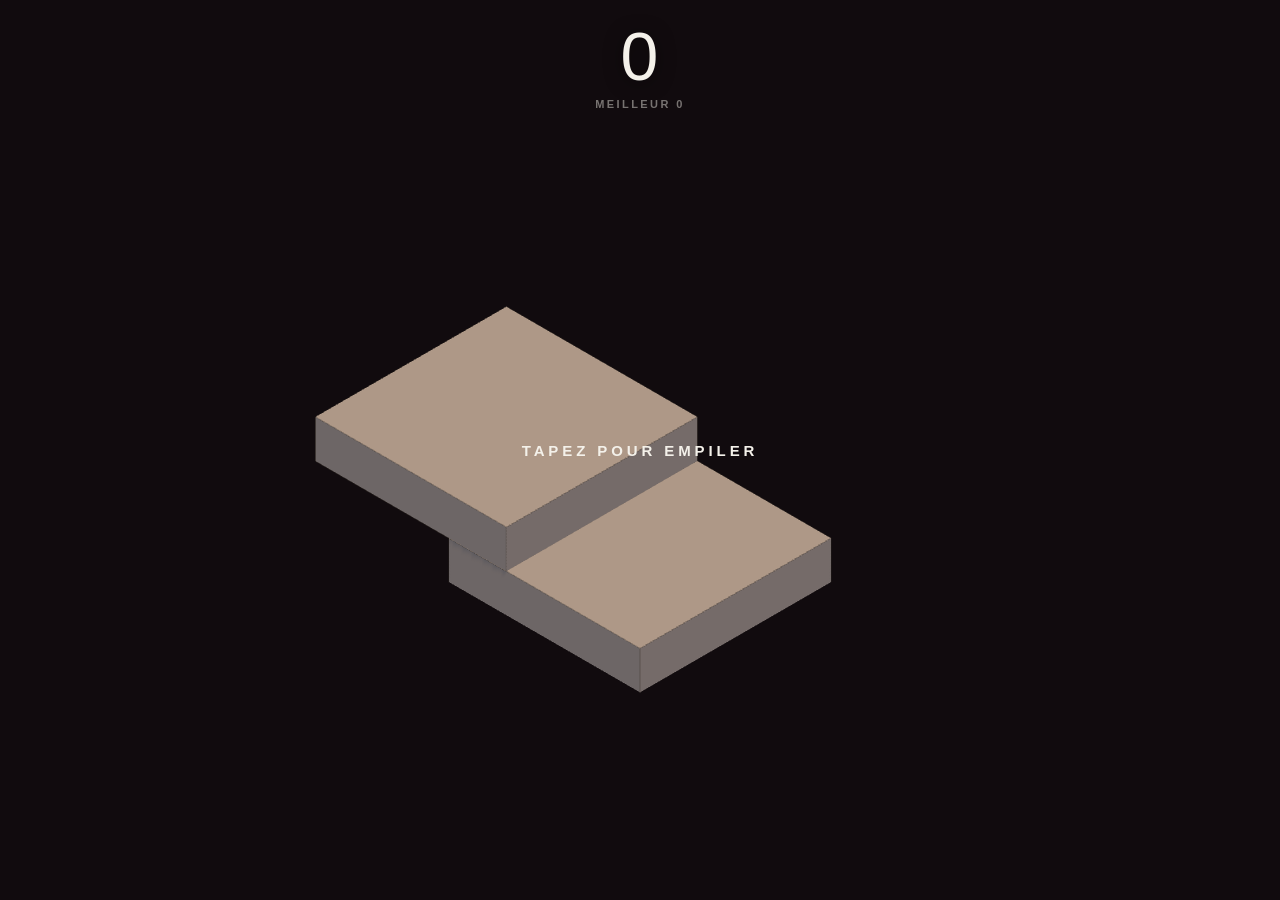
==== index.html @ d6b29cc4 "QENTINA STACK — v0 jouable : mécanique, découpe, chute, score Étape 1 du master prompt : le jeu se j" ====
<!doctype html>
<html lang="fr">
<head>
<meta charset="utf-8">
<meta name="viewport" content="width=device-width, initial-scale=1, viewport-fit=cover, user-scalable=no">
<meta name="theme-color" content="#15121b">
<meta name="description" content="Empilez les boîtes à pizza QENTINA.">
<title>QENTINA STACK</title>
<link rel="stylesheet" href="styles.css">
<script type="importmap">
{
  "imports": {
    "three": "./vendor/three.module.min.js"
  }
}
</script>
</head>
<body>
  <canvas id="scene"></canvas>

  <div id="hud">
    <div id="score">0</div>
    <div id="best">MEILLEUR 0</div>
    <div id="perfect"></div>
  </div>

  <div id="start" class="overlay">
    <p class="pulse">TAPEZ POUR EMPILER</p>
  </div>

  <div id="end" class="overlay hidden">
    <p id="end-record" class="record hidden">NOUVEAU RECORD</p>
    <p class="label">BOÎTES EMPILÉES</p>
    <p id="end-score">0</p>
    <p id="end-best" class="label">MEILLEUR 0</p>
    <p class="pulse small">TAPEZ POUR REJOUER</p>
  </div>

  <div id="debug"></div>

  <script type="module" src="src/main.js"></script>
</body>
</html>
---- styles.css ----
/* ============================================================
   QENTINA STACK — HUD et écrans. Le rendu 3D est dans le canvas.
   ============================================================ */

* {
  margin: 0;
  padding: 0;
  box-sizing: border-box;
}

html,
body {
  width: 100%;
  height: 100%;
  overflow: hidden;
  background: #15121b;
}

body {
  position: fixed;
  inset: 0;
  touch-action: none;
  overscroll-behavior: none;
  user-select: none;
  -webkit-user-select: none;
  -webkit-tap-highlight-color: transparent;
  -webkit-touch-callout: none;
  font-family: "Helvetica Neue", Helvetica, Arial, sans-serif;
  color: #f4f1ea;
}

#scene {
  position: absolute;
  inset: 0;
  display: block;
  width: 100%;
  height: 100%;
}

/* --- HUD ---------------------------------------------------- */

#hud {
  position: absolute;
  inset: 0;
  pointer-events: none;
  padding: calc(env(safe-area-inset-top, 0px) + 22px)
    calc(env(safe-area-inset-right, 0px) + 16px)
    calc(env(safe-area-inset-bottom, 0px) + 16px)
    calc(env(safe-area-inset-left, 0px) + 16px);
  text-align: center;
}

#score {
  font-size: 68px;
  font-weight: 200;
  line-height: 1;
  letter-spacing: 0.02em;
  text-shadow: 0 2px 18px rgba(0, 0, 0, 0.55);
}

#best {
  margin-top: 8px;
  font-size: 11px;
  font-weight: 600;
  letter-spacing: 0.22em;
  opacity: 0.45;
}

#perfect {
  margin-top: 26px;
  font-size: 15px;
  font-weight: 700;
  letter-spacing: 0.24em;
  color: #e8b44a;
  opacity: 0;
}

#perfect.pop {
  animation: perfect-pop 900ms ease-out forwards;
}

@keyframes perfect-pop {
  0% {
    opacity: 0;
    transform: scale(1.4);
  }
  22% {
    opacity: 1;
    transform: scale(1);
  }
  70% {
    opacity: 1;
  }
  100% {
    opacity: 0;
  }
}

/* --- Écrans ------------------------------------------------- */

.overlay {
  position: absolute;
  inset: 0;
  display: flex;
  flex-direction: column;
  align-items: center;
  justify-content: center;
  gap: 10px;
  pointer-events: none;
  padding: 0 24px;
  text-align: center;
}

.overlay.hidden {
  display: none;
}

#end {
  background: radial-gradient(
    ellipse at center,
    rgba(10, 8, 14, 0.72) 0%,
    rgba(10, 8, 14, 0.9) 100%
  );
}

#end-score {
  font-size: 92px;
  font-weight: 200;
  line-height: 1;
}

.label {
  font-size: 11px;
  font-weight: 600;
  letter-spacing: 0.24em;
  opacity: 0.5;
}

.record {
  font-size: 13px;
  font-weight: 700;
  letter-spacing: 0.24em;
  color: #e8b44a;
}

.record.hidden {
  display: none;
}

.pulse {
  font-size: 15px;
  font-weight: 600;
  letter-spacing: 0.26em;
  animation: pulse 1.6s ease-in-out infinite;
}

.pulse.small {
  margin-top: 26px;
  font-size: 12px;
  opacity: 0.75;
}

@keyframes pulse {
  0%,
  100% {
    opacity: 0.35;
  }
  50% {
    opacity: 1;
  }
}

/* --- Debug (?debug=1) --------------------------------------- */

#debug {
  position: absolute;
  left: calc(env(safe-area-inset-left, 0px) + 8px);
  bottom: calc(env(safe-area-inset-bottom, 0px) + 8px);
  font-size: 10px;
  font-family: ui-monospace, Menlo, Consolas, monospace;
  letter-spacing: 0.04em;
  opacity: 0.4;
  pointer-events: none;
}
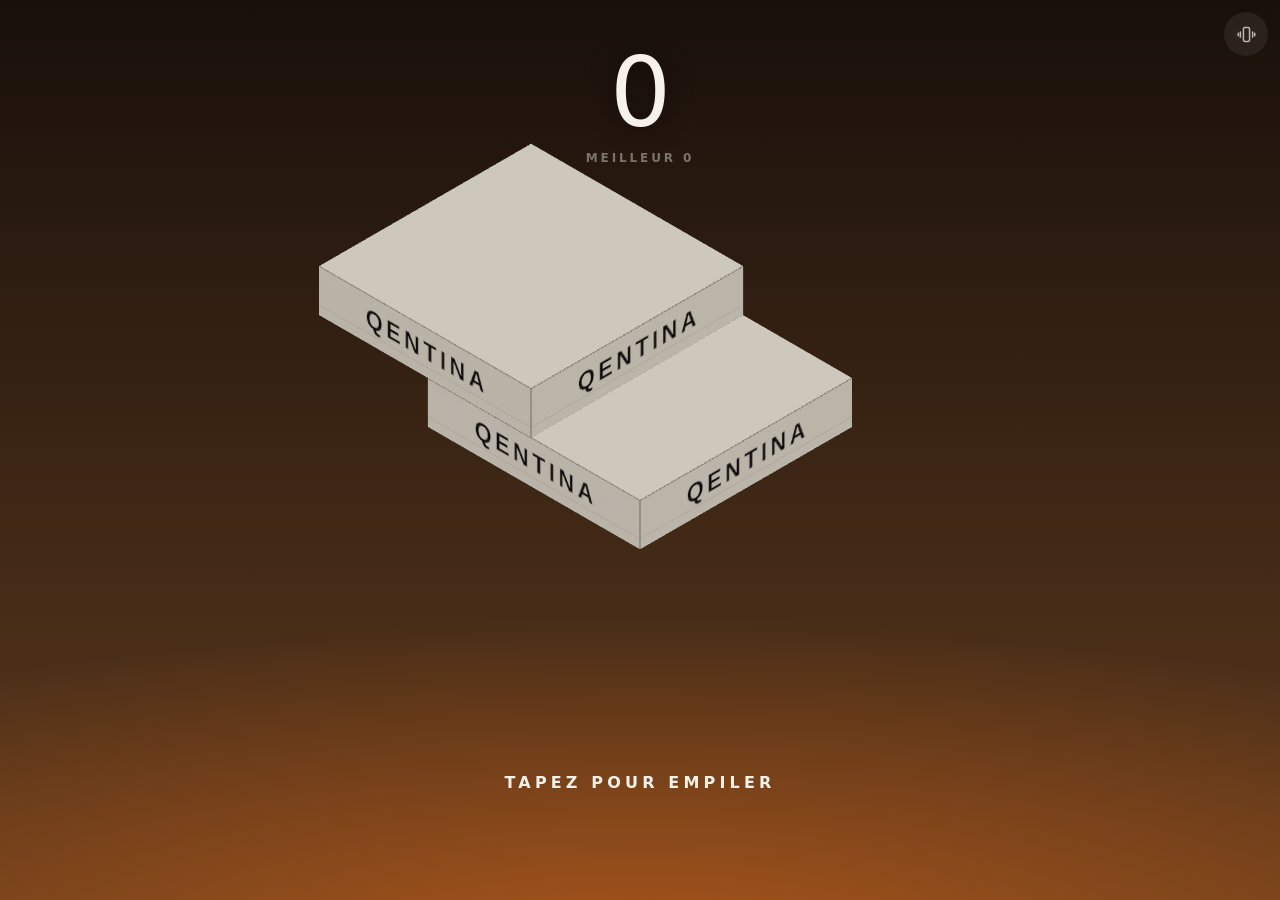
==== commit 23f28c77: "Boîte à pizza QENTINA, cadrage mobile, vitesse et vibration Retours du test sur téléphone : pas asse" ====
--- a/index.html
+++ b/index.html
@@ -3,9 +3,15 @@
 <head>
 <meta charset="utf-8">
 <meta name="viewport" content="width=device-width, initial-scale=1, viewport-fit=cover, user-scalable=no">
-<meta name="theme-color" content="#15121b">
+<meta name="theme-color" content="#1c1410">
 <meta name="description" content="Empilez les boîtes à pizza QENTINA.">
+<meta name="mobile-web-app-capable" content="yes">
+<meta name="apple-mobile-web-app-capable" content="yes">
+<meta name="apple-mobile-web-app-status-bar-style" content="black-translucent">
+<meta name="apple-mobile-web-app-title" content="QENTINA STACK">
 <title>QENTINA STACK</title>
+<link rel="manifest" href="./manifest.webmanifest">
+<link rel="icon" type="image/svg+xml" href="./icon.svg">
 <link rel="stylesheet" href="styles.css">
 <script type="importmap">
 {
@@ -24,6 +30,14 @@
     <div id="perfect"></div>
   </div>
 
+  <button id="haptics-toggle" type="button" aria-pressed="true" aria-label="Vibration activée">
+    <svg viewBox="0 0 24 24" aria-hidden="true" focusable="false">
+      <rect class="phone" x="8.5" y="4" width="7" height="16" rx="1.6"/>
+      <path class="waves" d="M5 9v6M2.6 10.5v3M19 9v6M21.4 10.5v3"/>
+      <path class="cross" d="M4 4l16 16"/>
+    </svg>
+  </button>
+
   <div id="start" class="overlay">
     <p class="pulse">TAPEZ POUR EMPILER</p>
   </div>
--- a/styles.css
+++ b/styles.css
@@ -1,6 +1,18 @@
 /* ============================================================
-   QENTINA STACK — HUD et écrans. Le rendu 3D est dans le canvas.
+   QENTINA STACK — HUD et écrans. Le rendu 3D est dans le canvas,
+   qui est transparent : le fond dégradé est ici, piloté par
+   scenery.js via --bg-top / --bg-bottom.
    ============================================================ */
+
+:root {
+  --bg-top: hsl(20 38% 7%);
+  --bg-bottom: hsl(27 52% 24%);
+  --glow: hsl(24 90% 52% / 0.5);
+  --ink: #f6f2ea;
+  --gold: #e8b44a;
+  --font: system-ui, -apple-system, "Segoe UI", Roboto, "Helvetica Neue",
+    Helvetica, Arial, sans-serif;
+}
 
 * {
   margin: 0;
@@ -13,20 +25,26 @@
   width: 100%;
   height: 100%;
   overflow: hidden;
-  background: #15121b;
 }
 
 body {
   position: fixed;
   inset: 0;
+  /* Deux couches : la lueur du four en bas de cadre, et le dégradé qui
+     descend du ciel nocturne vers la salle. Les trois couleurs sont
+     interpolées avec la hauteur atteinte, par scenery.js. */
+  background:
+    radial-gradient(125% 52% at 50% 106%, var(--glow), transparent 72%),
+    linear-gradient(to bottom, var(--bg-top), var(--bg-bottom));
+  transition: background 600ms linear;
   touch-action: none;
   overscroll-behavior: none;
   user-select: none;
   -webkit-user-select: none;
   -webkit-tap-highlight-color: transparent;
   -webkit-touch-callout: none;
-  font-family: "Helvetica Neue", Helvetica, Arial, sans-serif;
-  color: #f4f1ea;
+  font-family: var(--font);
+  color: var(--ink);
 }
 
 #scene {
@@ -43,35 +61,35 @@
   position: absolute;
   inset: 0;
   pointer-events: none;
-  padding: calc(env(safe-area-inset-top, 0px) + 22px)
-    calc(env(safe-area-inset-right, 0px) + 16px)
-    calc(env(safe-area-inset-bottom, 0px) + 16px)
-    calc(env(safe-area-inset-left, 0px) + 16px);
+  padding: calc(env(safe-area-inset-top, 0px) + 5vh) 16px 0;
   text-align: center;
 }
 
 #score {
-  font-size: 68px;
+  /* clamp() plutôt qu'une taille fixe : lisible sur un petit Android comme
+     sur une tablette, sans media query. */
+  font-size: clamp(46px, 15vw, 96px);
   font-weight: 200;
   line-height: 1;
-  letter-spacing: 0.02em;
-  text-shadow: 0 2px 18px rgba(0, 0, 0, 0.55);
+  letter-spacing: -0.01em;
+  font-variant-numeric: tabular-nums;
+  text-shadow: 0 2px 24px rgba(0, 0, 0, 0.5);
 }
 
 #best {
-  margin-top: 8px;
-  font-size: 11px;
+  margin-top: 10px;
+  font-size: clamp(10px, 2.8vw, 12px);
   font-weight: 600;
-  letter-spacing: 0.22em;
-  opacity: 0.45;
+  letter-spacing: 0.24em;
+  opacity: 0.42;
 }
 
 #perfect {
-  margin-top: 26px;
-  font-size: 15px;
+  margin-top: clamp(16px, 4vh, 32px);
+  font-size: clamp(13px, 3.8vw, 17px);
   font-weight: 700;
-  letter-spacing: 0.24em;
-  color: #e8b44a;
+  letter-spacing: 0.26em;
+  color: var(--gold);
   opacity: 0;
 }
 
@@ -94,6 +112,54 @@
   100% {
     opacity: 0;
   }
+}
+
+/* --- Bouton vibration --------------------------------------- */
+
+#haptics-toggle {
+  position: absolute;
+  top: calc(env(safe-area-inset-top, 0px) + 12px);
+  right: calc(env(safe-area-inset-right, 0px) + 12px);
+  width: 44px; /* cible tactile minimale confortable */
+  height: 44px;
+  display: grid;
+  place-items: center;
+  border: 0;
+  border-radius: 50%;
+  background: rgba(255, 255, 255, 0.07);
+  color: var(--ink);
+  cursor: pointer;
+  -webkit-tap-highlight-color: transparent;
+}
+
+#haptics-toggle[hidden] {
+  display: none;
+}
+
+#haptics-toggle svg {
+  width: 21px;
+  height: 21px;
+  fill: none;
+  stroke: currentColor;
+  stroke-width: 1.7;
+  stroke-linecap: round;
+  opacity: 0.72;
+}
+
+#haptics-toggle .cross {
+  opacity: 0;
+}
+
+#haptics-toggle.off svg {
+  opacity: 0.4;
+}
+
+#haptics-toggle.off .waves {
+  opacity: 0;
+}
+
+#haptics-toggle.off .cross {
+  opacity: 1;
 }
 
 /* --- Écrans ------------------------------------------------- */
@@ -107,40 +173,48 @@
   justify-content: center;
   gap: 10px;
   pointer-events: none;
-  padding: 0 24px;
+  padding: 0 24px calc(env(safe-area-inset-bottom, 0px));
   text-align: center;
 }
 
 .overlay.hidden {
   display: none;
+}
+
+#start {
+  justify-content: flex-end;
+  padding-bottom: calc(env(safe-area-inset-bottom, 0px) + 12vh);
 }
 
 #end {
   background: radial-gradient(
     ellipse at center,
-    rgba(10, 8, 14, 0.72) 0%,
-    rgba(10, 8, 14, 0.9) 100%
+    rgba(12, 8, 6, 0.7) 0%,
+    rgba(12, 8, 6, 0.92) 100%
   );
+  backdrop-filter: blur(2px);
+  -webkit-backdrop-filter: blur(2px);
 }
 
 #end-score {
-  font-size: 92px;
+  font-size: clamp(64px, 22vw, 120px);
   font-weight: 200;
   line-height: 1;
+  font-variant-numeric: tabular-nums;
 }
 
 .label {
-  font-size: 11px;
+  font-size: clamp(10px, 2.8vw, 12px);
   font-weight: 600;
   letter-spacing: 0.24em;
   opacity: 0.5;
 }
 
 .record {
-  font-size: 13px;
+  font-size: clamp(11px, 3.2vw, 14px);
   font-weight: 700;
   letter-spacing: 0.24em;
-  color: #e8b44a;
+  color: var(--gold);
 }
 
 .record.hidden {
@@ -148,15 +222,15 @@
 }
 
 .pulse {
-  font-size: 15px;
+  font-size: clamp(13px, 3.8vw, 16px);
   font-weight: 600;
   letter-spacing: 0.26em;
   animation: pulse 1.6s ease-in-out infinite;
 }
 
 .pulse.small {
-  margin-top: 26px;
-  font-size: 12px;
+  margin-top: clamp(20px, 5vh, 36px);
+  font-size: clamp(11px, 3.2vw, 13px);
   opacity: 0.75;
 }
 
@@ -167,6 +241,16 @@
   }
   50% {
     opacity: 1;
+  }
+}
+
+@media (prefers-reduced-motion: reduce) {
+  .pulse {
+    animation: none;
+    opacity: 0.85;
+  }
+  body {
+    transition: none;
   }
 }
 
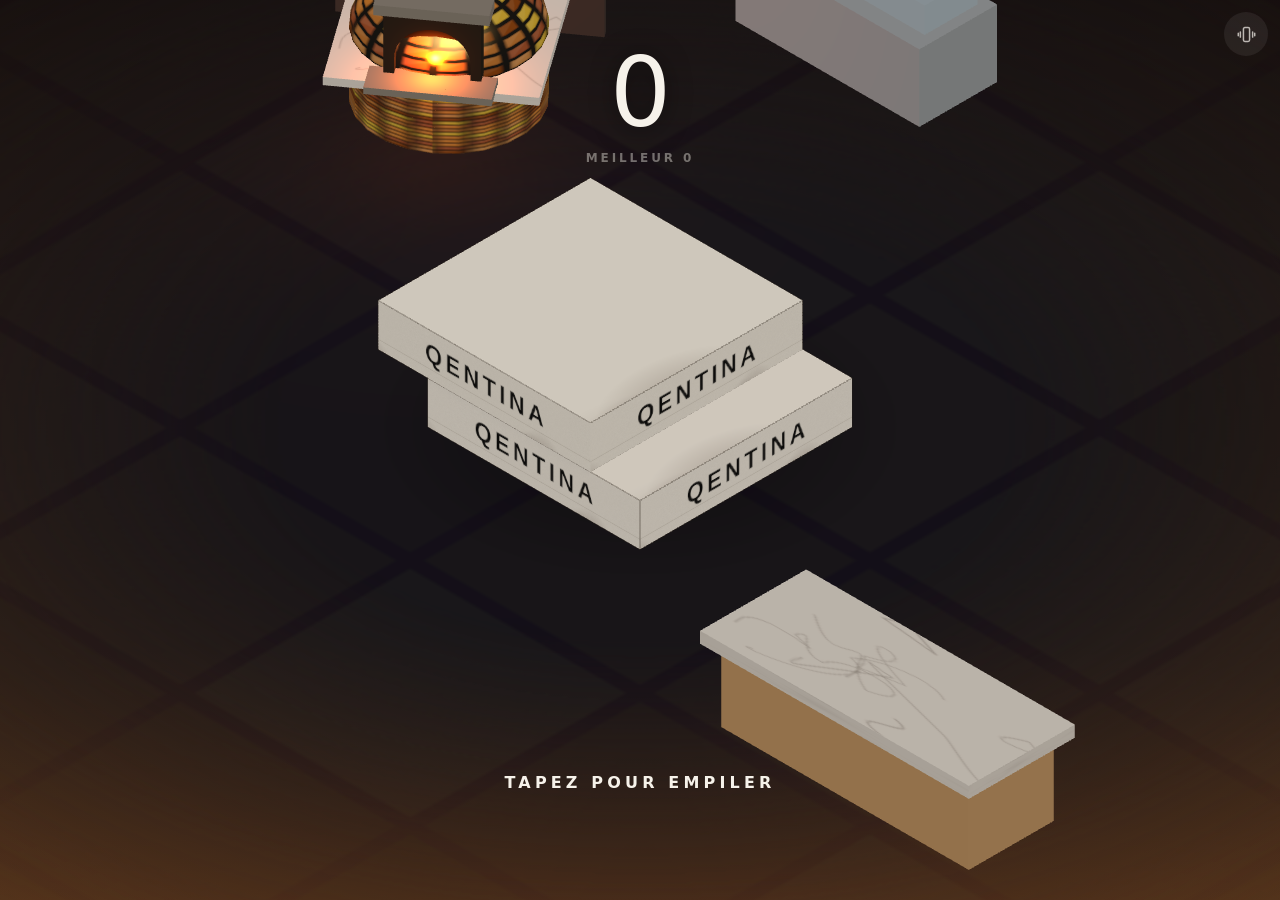
==== commit 89ed5c46: "Profil joueur, paliers, badges et partage natif Jouer ne demande toujours rien : le formulaire n'app" ====
--- a/index.html
+++ b/index.html
@@ -42,12 +42,104 @@
     <p class="pulse">TAPEZ POUR EMPILER</p>
   </div>
 
+  <!-- Écran de fin -->
   <div id="end" class="overlay hidden">
-    <p id="end-record" class="record hidden">NOUVEAU RECORD</p>
-    <p class="label">BOÎTES EMPILÉES</p>
-    <p id="end-score">0</p>
-    <p id="end-best" class="label">MEILLEUR 0</p>
-    <p class="pulse small">TAPEZ POUR REJOUER</p>
+    <div class="card">
+      <p id="end-record" class="record hidden">NOUVEAU RECORD</p>
+      <p class="label">BOÎTES EMPILÉES</p>
+      <p id="end-score">0</p>
+      <p id="end-best" class="label">MEILLEUR 0</p>
+
+      <div id="tier" class="tier hidden">
+        <div class="tier-head">
+          <span id="tier-label"></span>
+          <span id="tier-count"></span>
+        </div>
+        <div class="bar"><i id="tier-bar"></i></div>
+      </div>
+
+      <div id="reward" class="reward hidden">
+        <p id="reward-label" class="reward-label"></p>
+        <p id="reward-code" class="reward-code"></p>
+        <p class="reward-note">À montrer en caisse</p>
+      </div>
+
+      <div id="badges" class="badges"></div>
+
+      <div class="actions">
+        <button id="btn-save" class="btn primary" type="button">Sauvegarder mon score</button>
+        <button id="btn-share" class="btn" type="button">Partager</button>
+      </div>
+      <p id="end-status" class="end-status"></p>
+
+      <p class="pulse small">TAPEZ POUR REJOUER</p>
+    </div>
+  </div>
+
+  <!-- Feuille de compte -->
+  <div id="sheet" class="sheet hidden" role="dialog" aria-modal="true" aria-labelledby="sheet-title">
+    <div class="sheet-inner">
+      <div class="grabber" aria-hidden="true"></div>
+      <button id="sheet-close" class="sheet-close" type="button" aria-label="Fermer">✕</button>
+
+      <h2 id="sheet-title">Sauvegarde ton score</h2>
+      <p class="sheet-sub">Un pseudo, un e-mail, c'est tout. Jouer restera toujours possible sans profil.</p>
+
+      <div class="tabs" role="tablist">
+        <button id="tab-signup" class="tab is-active" type="button" role="tab" aria-selected="true">Créer un profil</button>
+        <button id="tab-signin" class="tab" type="button" role="tab" aria-selected="false">J'en ai déjà un</button>
+      </div>
+
+      <form id="account-form" novalidate>
+        <label class="field" id="field-pseudo">
+          <span class="field-label">Pseudo</span>
+          <input id="in-pseudo" type="text" name="pseudo" autocomplete="nickname"
+                 autocapitalize="words" maxlength="20" placeholder="Ton pseudo"
+                 enterkeyhint="next">
+          <em class="err" id="err-pseudo"></em>
+        </label>
+
+        <label class="field">
+          <span class="field-label">E-mail</span>
+          <input id="in-email" type="email" name="email" autocomplete="email"
+                 inputmode="email" autocapitalize="off" autocorrect="off"
+                 placeholder="toi@exemple.fr" enterkeyhint="done">
+          <em class="err" id="err-email"></em>
+        </label>
+
+        <div class="consents" id="consents">
+          <label class="check">
+            <input id="in-terms" type="checkbox">
+            <span>
+              J'ai lu et j'accepte les
+              <a id="legal-link" href="./legal.html" target="_blank" rel="noopener">conditions générales et la politique de confidentialité</a>.
+            </span>
+          </label>
+          <em class="err" id="err-terms"></em>
+
+          <label class="check">
+            <input id="in-marketing" type="checkbox">
+            <span id="marketing-text">
+              J'autorise QENTINA à utiliser mon adresse e-mail pour m'envoyer ses
+              offres et actualités.
+            </span>
+          </label>
+          <em class="err" id="err-marketing"></em>
+        </div>
+
+        <p class="notice">
+          Conservation : 3 ans après le dernier contact. Aucun cookie, aucun
+          traceur, aucune revente. Désinscription en un clic dans chaque e-mail.
+        </p>
+
+        <button id="btn-submit" class="btn primary wide" type="submit">Créer mon profil</button>
+        <p id="form-status" class="form-status"></p>
+      </form>
+
+      <button id="btn-forget" class="link-btn hidden" type="button">
+        Effacer définitivement mes données
+      </button>
+    </div>
   </div>
 
   <div id="debug"></div>
--- a/styles.css
+++ b/styles.css
@@ -57,6 +57,15 @@
 
 /* --- HUD ---------------------------------------------------- */
 
+/* Pendant l'écran de fin, le score du HUD ferait doublon avec celui de la
+   carte, en plus flou. On l'escamote. */
+body.is-over #hud,
+body.is-over #haptics-toggle {
+  opacity: 0;
+  transition: opacity 220ms ease;
+  pointer-events: none;
+}
+
 #hud {
   position: absolute;
   inset: 0;
@@ -189,18 +198,194 @@
 #end {
   background: radial-gradient(
     ellipse at center,
-    rgba(12, 8, 6, 0.7) 0%,
-    rgba(12, 8, 6, 0.92) 100%
+    rgba(12, 8, 6, 0.68) 0%,
+    rgba(12, 8, 6, 0.93) 100%
   );
-  backdrop-filter: blur(2px);
-  -webkit-backdrop-filter: blur(2px);
+  backdrop-filter: blur(3px);
+  -webkit-backdrop-filter: blur(3px);
+  overflow-y: auto;
+  overscroll-behavior: contain;
+  justify-content: flex-start;
+  padding-top: calc(env(safe-area-inset-top, 0px) + 4vh);
+}
+
+#end .card {
+  width: 100%;
+  max-width: 24rem;
+  display: flex;
+  flex-direction: column;
+  align-items: center;
+  gap: 10px;
+  margin: auto 0;
 }
 
 #end-score {
-  font-size: clamp(64px, 22vw, 120px);
+  font-size: clamp(58px, 20vw, 112px);
   font-weight: 200;
   line-height: 1;
   font-variant-numeric: tabular-nums;
+}
+
+/* --- Palier de récompense ----------------------------------- */
+
+.tier {
+  width: 100%;
+  margin-top: 18px;
+}
+
+.tier.hidden,
+.reward.hidden,
+.record.hidden,
+#btn-forget.hidden {
+  display: none;
+}
+
+.tier-head {
+  display: flex;
+  justify-content: space-between;
+  align-items: baseline;
+  font-size: clamp(10px, 2.8vw, 12px);
+  font-weight: 600;
+  letter-spacing: 0.14em;
+  opacity: 0.55;
+  margin-bottom: 7px;
+}
+
+.bar {
+  height: 5px;
+  border-radius: 99px;
+  background: rgba(255, 255, 255, 0.12);
+  overflow: hidden;
+}
+
+.bar i {
+  display: block;
+  height: 100%;
+  width: 0;
+  border-radius: 99px;
+  background: linear-gradient(90deg, #d08a2c, var(--gold));
+  transition: width 700ms cubic-bezier(0.22, 1, 0.36, 1);
+}
+
+.reward {
+  width: 100%;
+  margin-top: 14px;
+  padding: 14px 16px;
+  border-radius: 16px;
+  background: rgba(232, 180, 74, 0.12);
+  border: 1px solid rgba(232, 180, 74, 0.34);
+  text-align: center;
+}
+
+.reward-label {
+  font-size: clamp(11px, 3vw, 13px);
+  font-weight: 700;
+  letter-spacing: 0.16em;
+  color: var(--gold);
+}
+
+.reward-code {
+  margin-top: 6px;
+  font-family: ui-monospace, Menlo, Consolas, monospace;
+  font-size: clamp(20px, 6vw, 26px);
+  letter-spacing: 0.12em;
+  color: var(--ink);
+}
+
+.reward-note {
+  margin-top: 4px;
+  font-size: 11px;
+  letter-spacing: 0.1em;
+  opacity: 0.5;
+}
+
+/* --- Badges -------------------------------------------------- */
+
+.badges {
+  display: flex;
+  flex-wrap: wrap;
+  justify-content: center;
+  gap: 8px;
+  margin-top: 16px;
+}
+
+.badge {
+  display: flex;
+  align-items: center;
+  gap: 6px;
+  padding: 7px 11px;
+  border-radius: 99px;
+  background: rgba(255, 255, 255, 0.07);
+  font-size: 12px;
+  font-weight: 600;
+  letter-spacing: 0.04em;
+  opacity: 0.42;
+}
+
+.badge.is-earned {
+  opacity: 1;
+  background: rgba(255, 255, 255, 0.13);
+}
+
+.badge.is-new {
+  background: rgba(232, 180, 74, 0.2);
+  border: 1px solid rgba(232, 180, 74, 0.5);
+  animation: badge-pop 520ms cubic-bezier(0.22, 1.4, 0.4, 1);
+}
+
+@keyframes badge-pop {
+  0% { transform: scale(0.6); opacity: 0; }
+  100% { transform: scale(1); opacity: 1; }
+}
+
+.badge .emoji { font-size: 14px; line-height: 1; }
+
+/* --- Boutons ------------------------------------------------- */
+
+.actions {
+  display: flex;
+  gap: 10px;
+  width: 100%;
+  margin-top: 22px;
+}
+
+.btn {
+  flex: 1;
+  min-height: 48px; /* cible tactile confortable */
+  padding: 0 16px;
+  border: 1px solid rgba(255, 255, 255, 0.18);
+  border-radius: 99px;
+  background: rgba(255, 255, 255, 0.06);
+  color: var(--ink);
+  font: inherit;
+  font-size: clamp(13px, 3.6vw, 15px);
+  font-weight: 600;
+  letter-spacing: 0.04em;
+  cursor: pointer;
+  pointer-events: auto;
+  -webkit-tap-highlight-color: transparent;
+  transition: transform 120ms ease, background 180ms ease;
+}
+
+.btn:active { transform: scale(0.97); }
+
+.btn.primary {
+  background: var(--ink);
+  border-color: var(--ink);
+  color: #17120e;
+}
+
+.btn.wide { width: 100%; flex: none; }
+
+.btn[disabled] { opacity: 0.5; cursor: default; }
+
+.end-status {
+  min-height: 1.2em;
+  margin-top: 10px;
+  font-size: 12px;
+  letter-spacing: 0.06em;
+  color: var(--gold);
+  text-align: center;
 }
 
 .label {
@@ -266,3 +451,213 @@
   opacity: 0.4;
   pointer-events: none;
 }
+
+/* ============================================================
+   Feuille de compte : pseudo, e-mail, consentements.
+   ============================================================ */
+
+.sheet {
+  position: absolute;
+  inset: 0;
+  z-index: 20;
+  display: flex;
+  align-items: flex-end;
+  justify-content: center;
+  background: rgba(8, 6, 10, 0.6);
+  backdrop-filter: blur(6px);
+  -webkit-backdrop-filter: blur(6px);
+  pointer-events: auto;
+}
+
+.sheet.hidden { display: none; }
+
+.sheet-inner {
+  position: relative;
+  width: 100%;
+  max-width: 30rem;
+  max-height: 92vh;
+  overflow-y: auto;
+  overscroll-behavior: contain;
+  -webkit-overflow-scrolling: touch;
+  background: #1b1620;
+  border-radius: 26px 26px 0 0;
+  padding: 12px 22px calc(env(safe-area-inset-bottom, 0px) + 26px);
+  box-shadow: 0 -18px 50px rgba(0, 0, 0, 0.6);
+  animation: sheet-up 320ms cubic-bezier(0.22, 1, 0.36, 1);
+}
+
+@media (min-width: 30rem) {
+  .sheet { align-items: center; }
+  .sheet-inner { border-radius: 26px; }
+}
+
+@keyframes sheet-up {
+  from { transform: translateY(6%); opacity: 0; }
+  to { transform: translateY(0); opacity: 1; }
+}
+
+.grabber {
+  width: 38px;
+  height: 4px;
+  border-radius: 99px;
+  background: rgba(255, 255, 255, 0.22);
+  margin: 0 auto 14px;
+}
+
+.sheet-close {
+  position: absolute;
+  top: 12px;
+  right: 14px;
+  width: 36px;
+  height: 36px;
+  border: 0;
+  border-radius: 50%;
+  background: rgba(255, 255, 255, 0.08);
+  color: var(--ink);
+  font-size: 14px;
+  cursor: pointer;
+  -webkit-tap-highlight-color: transparent;
+}
+
+#sheet-title {
+  font-size: clamp(19px, 5.4vw, 23px);
+  font-weight: 600;
+  letter-spacing: -0.01em;
+}
+
+.sheet-sub {
+  margin-top: 6px;
+  font-size: 13px;
+  line-height: 1.5;
+  opacity: 0.6;
+}
+
+.tabs {
+  display: flex;
+  gap: 4px;
+  margin: 18px 0 6px;
+  padding: 4px;
+  border-radius: 99px;
+  background: rgba(255, 255, 255, 0.06);
+}
+
+.tab {
+  flex: 1;
+  min-height: 38px;
+  border: 0;
+  border-radius: 99px;
+  background: transparent;
+  color: var(--ink);
+  font: inherit;
+  font-size: 13px;
+  font-weight: 600;
+  opacity: 0.55;
+  cursor: pointer;
+  -webkit-tap-highlight-color: transparent;
+}
+
+.tab.is-active {
+  background: rgba(255, 255, 255, 0.12);
+  opacity: 1;
+}
+
+.field { display: block; margin-top: 16px; }
+
+.field.hidden { display: none; }
+
+.field-label {
+  display: block;
+  font-size: 11px;
+  font-weight: 700;
+  letter-spacing: 0.16em;
+  text-transform: uppercase;
+  opacity: 0.5;
+  margin-bottom: 7px;
+}
+
+.field input[type='text'],
+.field input[type='email'] {
+  width: 100%;
+  min-height: 50px;
+  padding: 0 15px;
+  border: 1px solid rgba(255, 255, 255, 0.16);
+  border-radius: 14px;
+  background: rgba(255, 255, 255, 0.05);
+  color: var(--ink);
+  font: inherit;
+  /* 16px minimum : en dessous, iOS zoome tout seul au focus. */
+  font-size: 16px;
+}
+
+.field input::placeholder { color: rgba(246, 242, 234, 0.3); }
+
+.field input:focus {
+  outline: none;
+  border-color: rgba(232, 180, 74, 0.7);
+  background: rgba(255, 255, 255, 0.08);
+}
+
+.field.is-invalid input { border-color: #e07a5f; }
+
+.err {
+  display: none;
+  margin-top: 6px;
+  font-size: 12px;
+  font-style: normal;
+  color: #e79880;
+}
+
+.err.is-shown { display: block; }
+
+.consents { margin-top: 20px; display: flex; flex-direction: column; gap: 12px; }
+
+.consents.hidden { display: none; }
+
+.check {
+  display: flex;
+  align-items: flex-start;
+  gap: 11px;
+  font-size: 13px;
+  line-height: 1.5;
+  opacity: 0.85;
+  cursor: pointer;
+}
+
+.check input[type='checkbox'] {
+  flex: none;
+  width: 22px;
+  height: 22px;
+  margin-top: 1px;
+  accent-color: var(--gold);
+}
+
+.check a { color: var(--gold); }
+
+.notice {
+  margin-top: 16px;
+  font-size: 11.5px;
+  line-height: 1.55;
+  opacity: 0.45;
+}
+
+#btn-submit { margin-top: 18px; }
+
+.form-status {
+  min-height: 1.2em;
+  margin-top: 12px;
+  font-size: 12.5px;
+  text-align: center;
+  color: var(--gold);
+}
+
+.link-btn {
+  display: block;
+  margin: 18px auto 0;
+  border: 0;
+  background: none;
+  color: rgba(246, 242, 234, 0.45);
+  font: inherit;
+  font-size: 12px;
+  text-decoration: underline;
+  cursor: pointer;
+}
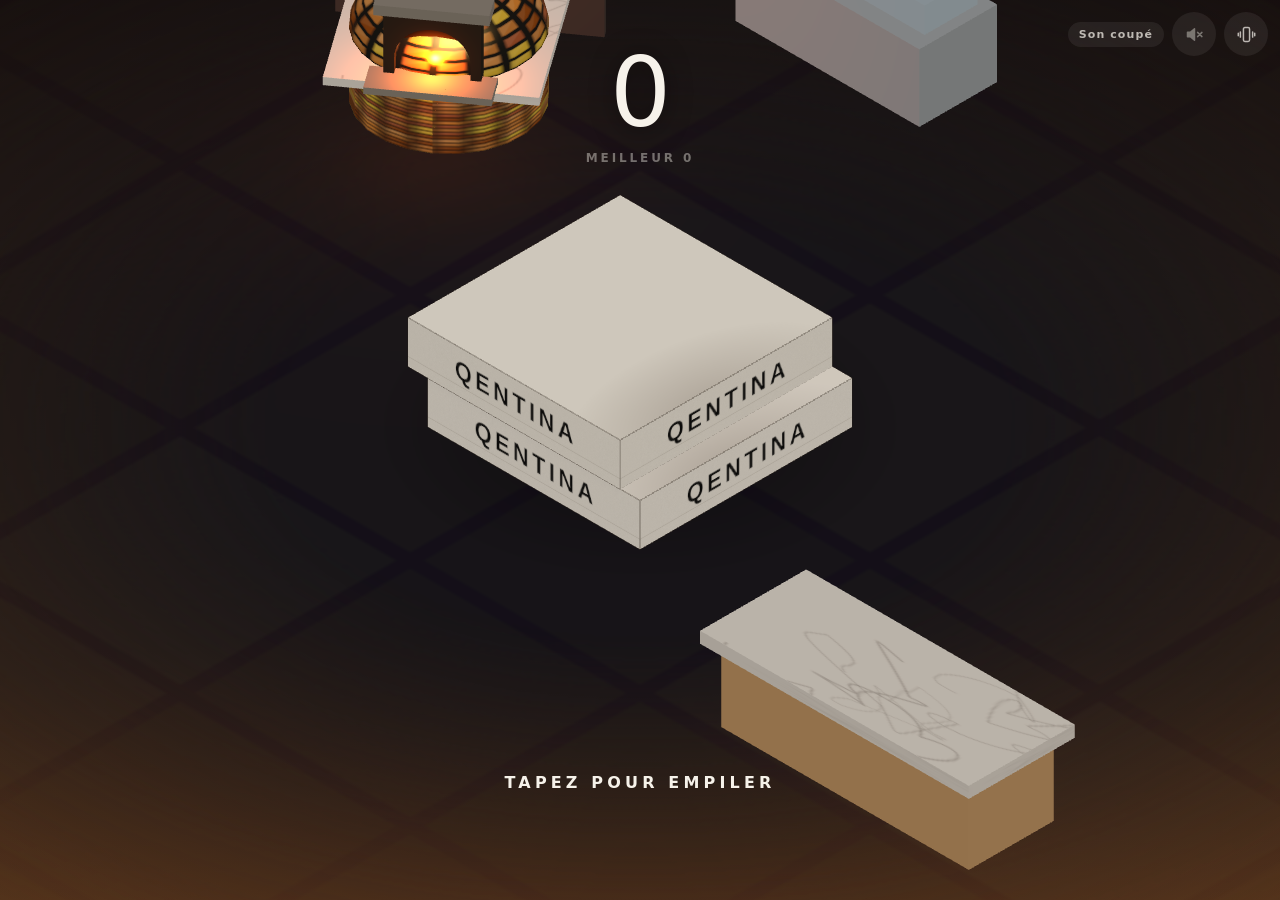
==== commit 5bed69ad: "Audio synthétisé et fonctionnement hors ligne Les deux dernières briques du master prompt.  Audio (§" ====
--- a/index.html
+++ b/index.html
@@ -30,13 +30,23 @@
     <div id="perfect"></div>
   </div>
 
-  <button id="haptics-toggle" type="button" aria-pressed="true" aria-label="Vibration activée">
-    <svg viewBox="0 0 24 24" aria-hidden="true" focusable="false">
-      <rect class="phone" x="8.5" y="4" width="7" height="16" rx="1.6"/>
-      <path class="waves" d="M5 9v6M2.6 10.5v3M19 9v6M21.4 10.5v3"/>
-      <path class="cross" d="M4 4l16 16"/>
-    </svg>
-  </button>
+  <div id="controls">
+    <button id="sound-toggle" type="button" aria-pressed="false" aria-label="Activer le son">
+      <svg viewBox="0 0 24 24" aria-hidden="true" focusable="false">
+        <path class="speaker" d="M4 9.5h3.2L12 5.4v13.2L7.2 14.5H4z"/>
+        <path class="waves" d="M15.5 9.4a4 4 0 0 1 0 5.2M18.2 7.2a7.6 7.6 0 0 1 0 9.6"/>
+        <path class="cross" d="M15.5 9.6l5 4.8M20.5 9.6l-5 4.8"/>
+      </svg>
+    </button>
+    <button id="haptics-toggle" type="button" aria-pressed="true" aria-label="Vibration activée">
+      <svg viewBox="0 0 24 24" aria-hidden="true" focusable="false">
+        <rect class="phone" x="8.5" y="4" width="7" height="16" rx="1.6"/>
+        <path class="waves" d="M5 9v6M2.6 10.5v3M19 9v6M21.4 10.5v3"/>
+        <path class="cross" d="M4 4l16 16"/>
+      </svg>
+    </button>
+    <span id="sound-hint" class="hint">Son coupé</span>
+  </div>
 
   <div id="start" class="overlay">
     <p class="pulse">TAPEZ POUR EMPILER</p>
--- a/styles.css
+++ b/styles.css
@@ -60,7 +60,7 @@
 /* Pendant l'écran de fin, le score du HUD ferait doublon avec celui de la
    carte, en plus flou. On l'escamote. */
 body.is-over #hud,
-body.is-over #haptics-toggle {
+body.is-over #controls {
   opacity: 0;
   transition: opacity 220ms ease;
   pointer-events: none;
@@ -125,10 +125,42 @@
 
 /* --- Bouton vibration --------------------------------------- */
 
-#haptics-toggle {
+#controls {
   position: absolute;
   top: calc(env(safe-area-inset-top, 0px) + 12px);
   right: calc(env(safe-area-inset-right, 0px) + 12px);
+  display: flex;
+  align-items: center;
+  gap: 8px;
+  z-index: 5;
+}
+
+/* Pastille d'invitation : le son démarre coupé, encore faut-il que le
+   joueur sache qu'il existe. Elle disparaît dès qu'on y touche. */
+.hint {
+  order: -1;
+  padding: 6px 11px;
+  border-radius: 99px;
+  background: rgba(255, 255, 255, 0.09);
+  font-size: 11px;
+  font-weight: 600;
+  letter-spacing: 0.1em;
+  white-space: nowrap;
+  opacity: 0.75;
+  animation: hint-in 500ms ease-out both;
+  pointer-events: none;
+}
+
+.hint.hidden { display: none; }
+
+@keyframes hint-in {
+  from { opacity: 0; transform: translateX(6px); }
+  to { opacity: 0.75; transform: none; }
+}
+
+#sound-toggle,
+#haptics-toggle {
+  position: relative;
   width: 44px; /* cible tactile minimale confortable */
   height: 44px;
   display: grid;
@@ -141,10 +173,12 @@
   -webkit-tap-highlight-color: transparent;
 }
 
-#haptics-toggle[hidden] {
+#haptics-toggle[hidden],
+#sound-toggle[hidden] {
   display: none;
 }
 
+#sound-toggle svg,
 #haptics-toggle svg {
   width: 21px;
   height: 21px;
@@ -155,20 +189,29 @@
   opacity: 0.72;
 }
 
+#sound-toggle .cross,
 #haptics-toggle .cross {
   opacity: 0;
 }
 
+#sound-toggle.off svg,
 #haptics-toggle.off svg {
   opacity: 0.4;
 }
 
+#sound-toggle.off .waves,
 #haptics-toggle.off .waves {
   opacity: 0;
 }
 
+#sound-toggle.off .cross,
 #haptics-toggle.off .cross {
   opacity: 1;
+}
+
+#sound-toggle .speaker {
+  fill: currentColor;
+  stroke-linejoin: round;
 }
 
 /* --- Écrans ------------------------------------------------- */
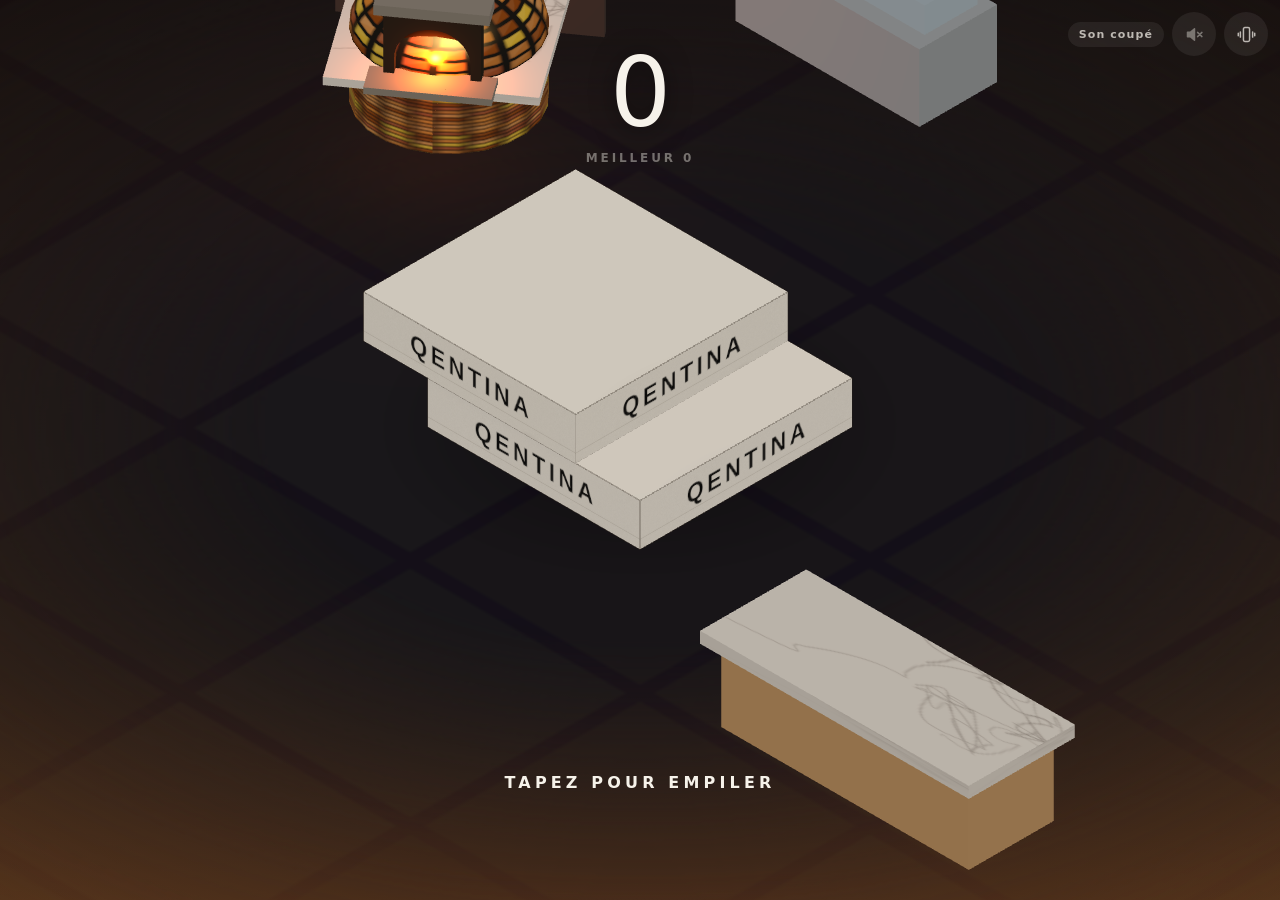
==== commit 4af59820: "Le cadeau est annoncé à tous, le code se débloque à l'inscription L'écran de fin affiche désormais c" ====
--- a/index.html
+++ b/index.html
@@ -69,9 +69,10 @@
       </div>
 
       <div id="reward" class="reward hidden">
+        <p class="reward-won">🎁 TU AS GAGNÉ</p>
         <p id="reward-label" class="reward-label"></p>
         <p id="reward-code" class="reward-code"></p>
-        <p class="reward-note">À montrer en caisse</p>
+        <p id="reward-note" class="reward-note">À montrer en caisse</p>
       </div>
 
       <div id="badges" class="badges"></div>
--- a/styles.css
+++ b/styles.css
@@ -320,20 +320,52 @@
   text-align: center;
 }
 
+.reward-won {
+  font-size: 10px;
+  font-weight: 700;
+  letter-spacing: 0.22em;
+  opacity: 0.55;
+  margin-bottom: 6px;
+}
+
 .reward-label {
-  font-size: clamp(11px, 3vw, 13px);
+  font-size: clamp(13px, 3.6vw, 16px);
   font-weight: 700;
-  letter-spacing: 0.16em;
+  letter-spacing: 0.1em;
   color: var(--gold);
 }
 
 .reward-code {
-  margin-top: 6px;
+  margin-top: 8px;
   font-family: ui-monospace, Menlo, Consolas, monospace;
   font-size: clamp(20px, 6vw, 26px);
   letter-spacing: 0.12em;
   color: var(--ink);
 }
+
+/* Verrouillé : le code affiché n'est qu'un gabarit, le vrai n'existe pas
+   encore. On le floute pour qu'on voie qu'il y a quelque chose à récupérer. */
+.reward.is-locked .reward-code {
+  filter: blur(6px);
+  opacity: 0.75;
+  user-select: none;
+  -webkit-user-select: none;
+}
+
+.reward.is-locked .reward-note {
+  color: var(--gold);
+  opacity: 0.9;
+}
+
+.reward.is-revealing .reward-code {
+  animation: code-reveal 620ms cubic-bezier(0.22, 1, 0.36, 1);
+}
+
+@keyframes code-reveal {
+  0% { filter: blur(8px); opacity: 0; transform: scale(0.94); }
+  100% { filter: blur(0); opacity: 1; transform: none; }
+}
+
 
 .reward-note {
   margin-top: 4px;
@@ -419,6 +451,14 @@
 }
 
 .btn.wide { width: 100%; flex: none; }
+
+/* Le bouton qui déverrouille le cadeau se distingue du reste. Déclaré APRÈS
+   .btn.primary : à spécificité égale, c'est la dernière règle qui gagne. */
+.btn.is-reward {
+  background: var(--gold);
+  border-color: var(--gold);
+  color: #1d1206;
+}
 
 .btn[disabled] { opacity: 0.5; cursor: default; }
 
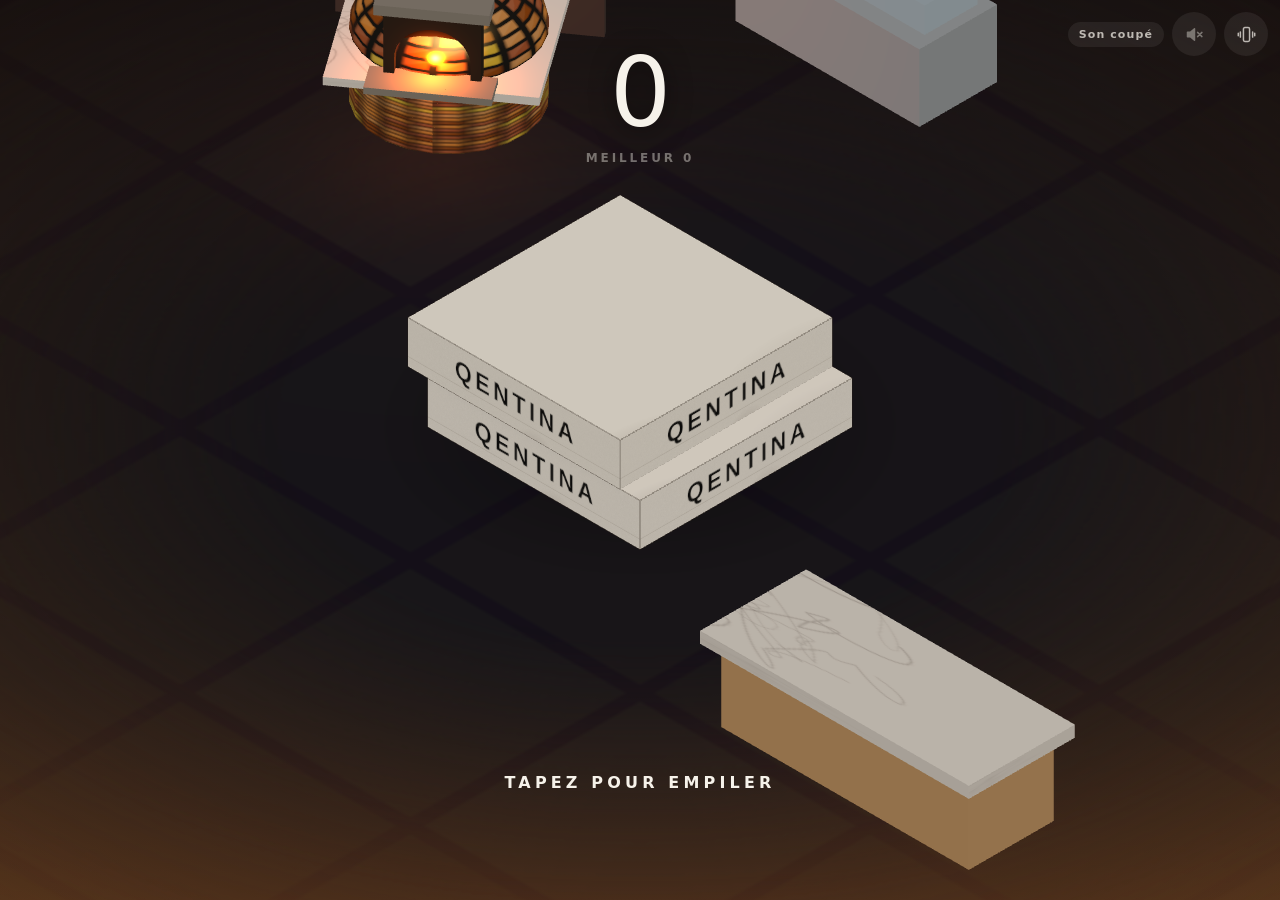
==== commit 592e2d7a: "Déploie 4af5982" ====
--- a/index.html
+++ b/index.html
@@ -12,11 +12,11 @@
 <title>QENTINA STACK</title>
 <link rel="manifest" href="./manifest.webmanifest">
 <link rel="icon" type="image/svg+xml" href="./icon.svg">
-<link rel="stylesheet" href="styles.css">
+<link rel="stylesheet" href="styles.css?v=4af5982">
 <script type="importmap">
 {
   "imports": {
-    "three": "./vendor/three.module.min.js"
+    "three": "./vendor/three.module.min.js?v=4af5982"
   }
 }
 </script>
@@ -155,6 +155,6 @@
 
   <div id="debug"></div>
 
-  <script type="module" src="src/main.js"></script>
+  <script type="module" src="src/main.js?v=4af5982"></script>
 </body>
 </html>
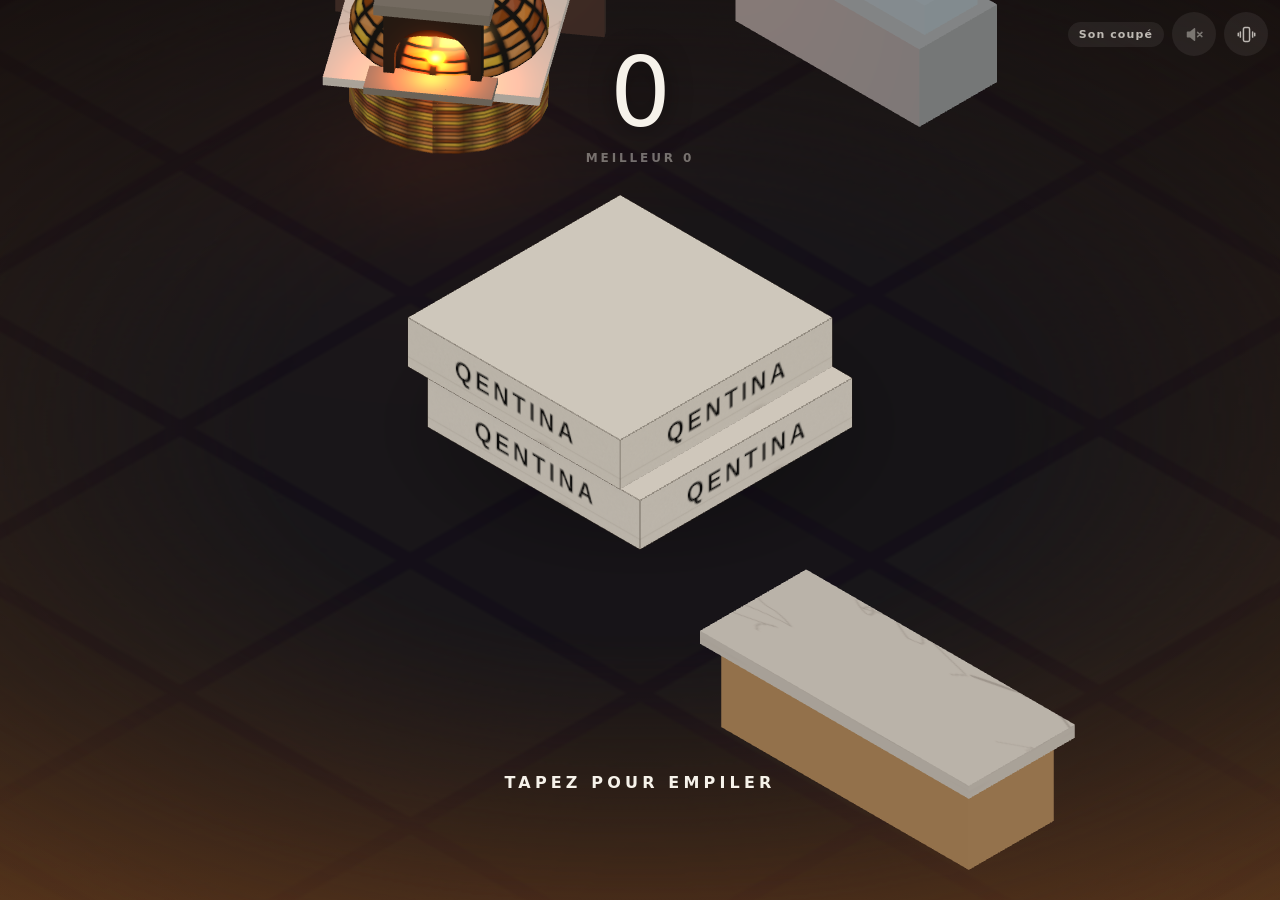
==== commit ab08090b: "Le jeu tient debout sans réseau, même quand ça se passe mal Une partie ne touchait déjà pas au résea" ====
--- a/index.html
+++ b/index.html
@@ -12,11 +12,11 @@
 <title>QENTINA STACK</title>
 <link rel="manifest" href="./manifest.webmanifest">
 <link rel="icon" type="image/svg+xml" href="./icon.svg">
-<link rel="stylesheet" href="styles.css?v=4af5982">
+<link rel="stylesheet" href="styles.css">
 <script type="importmap">
 {
   "imports": {
-    "three": "./vendor/three.module.min.js?v=4af5982"
+    "three": "./vendor/three.module.min.js"
   }
 }
 </script>
@@ -47,6 +47,9 @@
     </button>
     <span id="sound-hint" class="hint">Son coupé</span>
   </div>
+
+  <!-- Pastille réseau : sans elle, un joueur hors ligne croit l'appli cassée. -->
+  <div id="net" class="net hidden" role="status" aria-live="polite"></div>
 
   <div id="start" class="overlay">
     <p class="pulse">TAPEZ POUR EMPILER</p>
@@ -153,8 +156,33 @@
     </div>
   </div>
 
+  <!-- Filet de sécurité : si un module manque au cache ET que le réseau est
+       coupé, la page s'afficherait sans jamais répondre au moindre tap. Un
+       écran muet passe pour un plantage. main.js désarme ce minuteur dès
+       qu'il a démarré, donc ce message ne peut apparaître qu'en cas de vrai
+       échec de chargement. -->
+  <div id="boot-error" class="overlay hidden">
+    <div class="card">
+      <p class="label">LE JEU N'A PAS PU DÉMARRER</p>
+      <p class="boot-text">
+        Il manque une pièce du jeu sur cet appareil. Reconnecte-toi une seule
+        fois : elle sera récupérée, et tu pourras rejouer hors ligne ensuite.
+      </p>
+      <button id="btn-retry" class="btn primary" type="button">Réessayer</button>
+    </div>
+  </div>
+
   <div id="debug"></div>
 
-  <script type="module" src="src/main.js?v=4af5982"></script>
+  <script>
+    window.__bootWatchdog = setTimeout(function () {
+      document.getElementById('boot-error').classList.remove('hidden');
+    }, 8000);
+    document.getElementById('btn-retry').addEventListener('click', function () {
+      location.reload();
+    });
+  </script>
+
+  <script type="module" src="src/main.js"></script>
 </body>
 </html>
--- a/styles.css
+++ b/styles.css
@@ -158,6 +158,53 @@
   to { opacity: 0.75; transform: none; }
 }
 
+/* --- Échec de démarrage -------------------------------------- */
+
+#boot-error {
+  background: rgba(12, 8, 6, 0.82);
+  pointer-events: auto;
+  z-index: 20;
+}
+
+.boot-text {
+  margin: 10px 0 18px;
+  font-size: 14px;
+  line-height: 1.5;
+  opacity: 0.85;
+}
+
+/* --- Pastille réseau ---------------------------------------- */
+
+/* Le jeu est entièrement jouable sans réseau. Encore faut-il le dire :
+   sans un mot, une coupure ressemble à une panne. En bas de cadre, loin
+   du score et des boutons, et jamais cliquable. */
+.net {
+  position: absolute;
+  left: 50%;
+  bottom: calc(env(safe-area-inset-bottom, 0px) + 18px);
+  padding: 7px 14px;
+  border-radius: 99px;
+  background: rgba(0, 0, 0, 0.42);
+  font-size: 11px;
+  font-weight: 600;
+  letter-spacing: 0.08em;
+  white-space: nowrap;
+  /* Posé dans la règle et pas seulement dans l'animation : si le joueur a
+     demandé moins d'animations, la pastille doit rester centrée. */
+  transform: translateX(-50%);
+  opacity: 0.8;
+  pointer-events: none;
+  z-index: 6;
+  animation: net-in 420ms ease-out both;
+}
+
+.net.hidden { display: none; }
+
+@keyframes net-in {
+  from { opacity: 0; transform: translate(-50%, 8px); }
+  to { opacity: 0.8; transform: translate(-50%, 0); }
+}
+
 #sound-toggle,
 #haptics-toggle {
   position: relative;
@@ -517,6 +564,9 @@
     animation: none;
     opacity: 0.85;
   }
+  .net {
+    animation: none;
+  }
   body {
     transition: none;
   }
